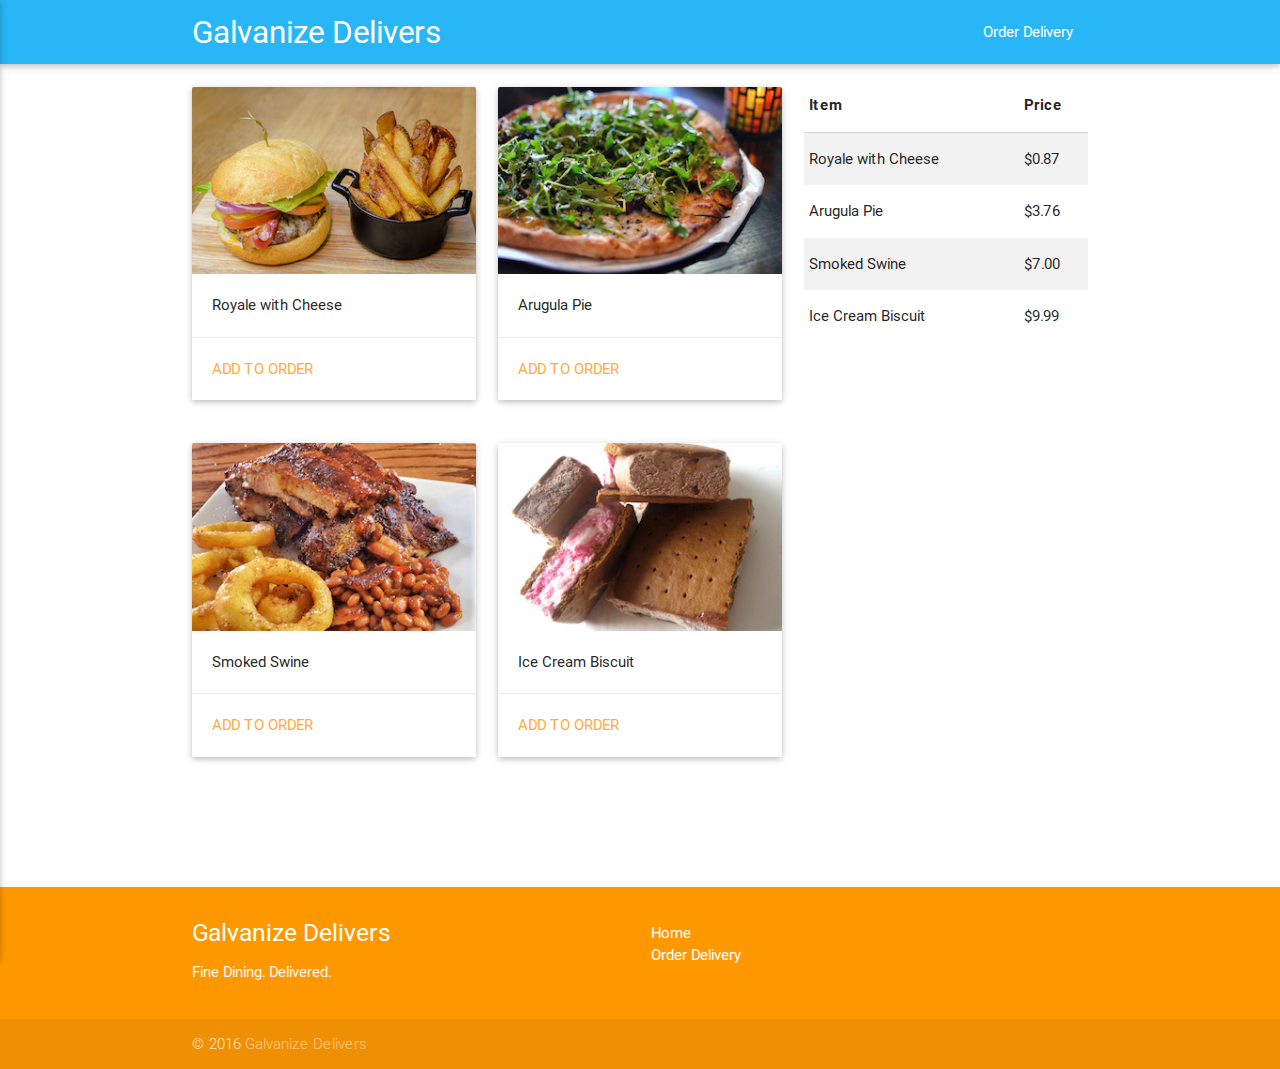
==== checkout.html @ 48693fa6 "Building checkout tables" ====
<!DOCTYPE html>
<html lang="en">

<head>
    <meta http-equiv="Content-Type" content="text/html; charset=UTF-8" />
    <meta name="viewport" content="width=device-width, initial-scale=1, maximum-scale=1.0" />
    <title>Galvanize Delivers</title>

    <!-- CSS  -->
    <link href="https://fonts.googleapis.com/icon?family=Material+Icons" rel="stylesheet">
    <link href="css/materialize.css" type="text/css" rel="stylesheet" media="screen,projection" />
    <link href="css/style.css" type="text/css" rel="stylesheet" media="screen,projection" />
</head>

<body>
    <nav class="light-blue lighten-1" role="navigation">
        <div class="nav-wrapper container"><a id="logo-container" href="#" class="brand-logo">Galvanize Delivers</a>
            <ul class="right hide-on-med-and-down">
                <li><a href="#">Order Delivery</a></li>
            </ul>

            <ul id="nav-mobile" class="side-nav">
                <li><a href="#">Navbar Link</a></li>
            </ul>
            <a href="#" data-activates="nav-mobile" class="button-collapse"><i class="material-icons">menu</i></a>
        </div>
    </nav>
    <div class="section no-pad-bot" id="index-banner">
        <div class="container">
            <div class="row">
                <div class="col s4">
                    <div class="card">
                        <div class="card-image">
                            <img src="img/burger.jpg">
                            <span class="card-title"></span>
                        </div>
                        <div class="card-content">
                            <p>Royale with Cheese</p>
                        </div>
                        <div class="card-action">
                            <a href="#">ADD TO ORDER</a>
                        </div>
                    </div>
                </div>


                <div class="col s4">
                    <div class="card">
                        <div class="card-image">
                            <img src="img/pizza.jpg">
                            <span class="card-title"></span>
                        </div>
                        <div class="card-content">
                            <p>Arugula Pie</p>
                        </div>
                        <div class="card-action">
                            <a href="#">ADD TO ORDER</a>
                        </div>
                    </div>
                </div>
                <div class="col s4" >
            <table class="striped">
              <thead>
                <tr>
                    <th data-field="item">Item</th>
                    <th data-field="name"></th>
                    <th data-field="price">Price</th>
                </tr>
              </thead>
              <tbody>
                <tr>
                  <td>Royale with Cheese</td>
                  <td></td>
                  <td>$0.87</td>
                </tr>
                <tr>
                  <td>Arugula Pie</td>
                  <td></td>
                  <td>$3.76</td>
                </tr>
                <tr>
                  <td>Smoked Swine</td>
                  <td></td>
                  <td>$7.00</td>
                </tr>
                <tr>
                  <td>Ice Cream Biscuit</td>
                  <td></td>
                  <td>$9.99</td>
                </tr>
              </tbody>
            </table>
                </div>
              </div>
            <div class="row">
              <div class="col s4">
                <div class="card">
                    <div class="card-image">
                        <img src="img/ribs.jpg">
                        <span class="card-title"></span>
                    </div>
                    <div class="card-content">
                        <p>Smoked Swine</p>
                    </div>
                    <div class="card-action">
                        <a href="#">ADD TO ORDER</a>
                    </div>
                </div>
              </div>
              <div class="col s4">
                <div class="card">
                    <div class="card-image">
                        <img src="img/ice_cream.jpg">
                        <span class="card-title"></span>
                    </div>
                    <div class="card-content">
                        <p>Ice Cream Biscuit</p>
                    </div>
                    <div class="card-action">
                        <a href="#">ADD TO ORDER</a>
                    </div>
                </div>
              </div>
            </div>


        </div>
    </div>

  <!--  </div> -->
    <br>
    <br>

        <div class="section">

        </div>
    </div>

    <footer class="page-footer orange">
        <div class="container">
            <div class="row">
                <div class="col l6 s12">
                    <h5 class="white-text">Galvanize Delivers</h5>
                    <p class="grey-text text-lighten-4">Fine Dining. Delivered.</p>


                </div>
                <div class="col l3 s12">
                    <h5 class="white-text"></h5>
                    <ul>
                        <li><a class="white-text" href="#!">Home</a></li>
                        <li><a class="white-text" href="#!">Order Delivery</a></li>
                    </ul>
                </div>
                <!--<div class="col l3 s12">
                    <h5 class="white-text">Connect</h5>
                    <ul>
                        <li><a class="white-text" href="#!">Link 1</a></li>
                        <li><a class="white-text" href="#!">Link 2</a></li>
                        <li><a class="white-text" href="#!">Link 3</a></li>
                        <li><a class="white-text" href="#!">Link 4</a></li>
                    </ul>
                </div>-->
            </div>
        </div>
        <div class="footer-copyright">
            <div class="container">
                &copy 2016 <a class="orange-text text-lighten-3" href="#">Galvanize Delivers</a>
            </div>
        </div>
    </footer>


    <!--  Scripts-->
    <script src="https://code.jquery.com/jquery-2.1.1.min.js"></script>
    <script src="js/materialize.js"></script>
    <script src="js/init.js"></script>

</body>

</html>
---- css/style.css ----
/* Custom Stylesheet */
/**
 * Use this file to override Materialize files so you can update
 * the core Materialize files in the future
 *
 * Made By MaterializeCSS.com
 */

.icon-block {
  padding: 0 15px;
}
.icon-block .material-icons {
	font-size: inherit;
}
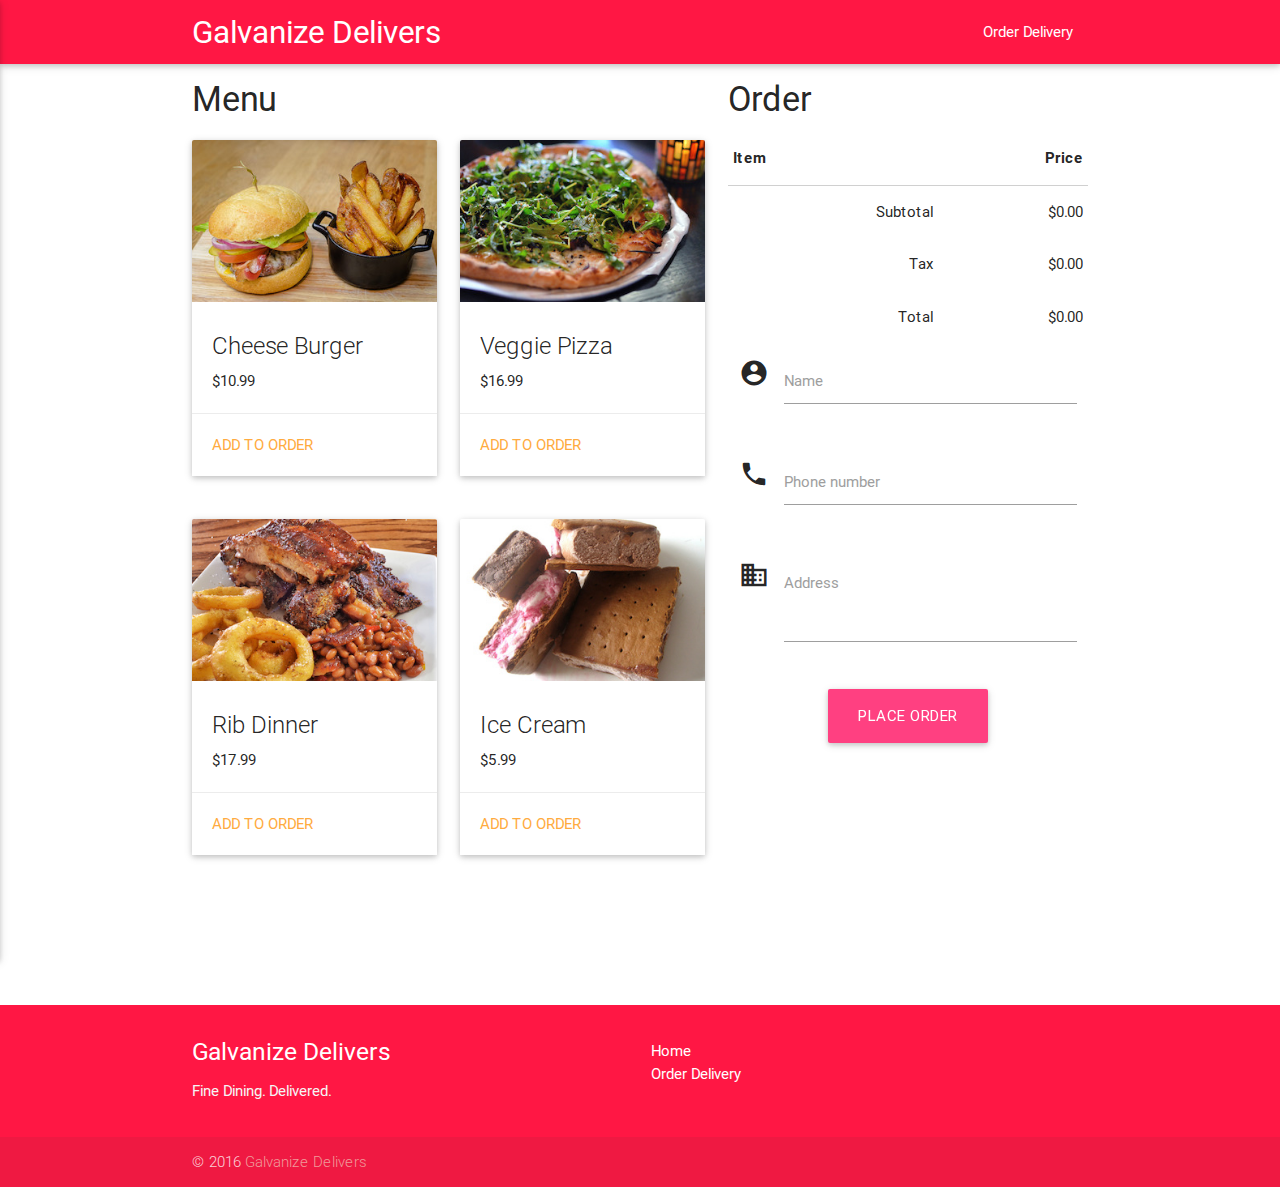
==== commit ad4429f0: "fixed path error and enabled additional checkout functionality" ====
--- a/checkout.html
+++ b/checkout.html
@@ -13,119 +13,171 @@
 </head>
 
 <body>
-    <nav class="light-blue lighten-1" role="navigation">
-        <div class="nav-wrapper container"><a id="logo-container" href="#" class="brand-logo">Galvanize Delivers</a>
+    <nav class="red accent-3" role="navigation">
+        <div class="nav-wrapper container"><a id="logo-container" href="index.html" class="brand-logo">Galvanize Delivers</a>
             <ul class="right hide-on-med-and-down">
-                <li><a href="#">Order Delivery</a></li>
+                <li><a href="checkout.html">Order Delivery</a></li>
             </ul>
 
             <ul id="nav-mobile" class="side-nav">
-                <li><a href="#">Navbar Link</a></li>
+                <li><a href="index.html">Home</a></li>
             </ul>
-            <a href="#" data-activates="nav-mobile" class="button-collapse"><i class="material-icons">menu</i></a>
+            <a href="index.html" data-activates="nav-mobile" class="button-collapse"><i class="material-icons">menu</i></a>
         </div>
     </nav>
-    <div class="section no-pad-bot" id="index-banner">
-        <div class="container">
+    <main>
+      <div class="container">
+        <div class="row">
+          <div class="col s12 m7">
+            <h4>Menu</h4>
+
             <div class="row">
-                <div class="col s4">
-                    <div class="card">
-                        <div class="card-image">
-                            <img src="img/burger.jpg">
-                            <span class="card-title"></span>
-                        </div>
-                        <div class="card-content">
-                            <p>Royale with Cheese</p>
-                        </div>
-                        <div class="card-action">
-                            <a href="#">ADD TO ORDER</a>
-                        </div>
-                    </div>
-                </div>
-
-
-                <div class="col s4">
-                    <div class="card">
-                        <div class="card-image">
-                            <img src="img/pizza.jpg">
-                            <span class="card-title"></span>
-                        </div>
-                        <div class="card-content">
-                            <p>Arugula Pie</p>
-                        </div>
-                        <div class="card-action">
-                            <a href="#">ADD TO ORDER</a>
-                        </div>
-                    </div>
-                </div>
-                <div class="col s4" >
+              <div class="col s12 m12 l6">
+                <div class="card">
+                  <div class="card-image">
+                    <img src="img/burger.jpg" alt="burger" />
+                  </div>
+
+                  <div class="card-content">
+                    <span class="card-title">Cheese Burger</span>
+                    <p>$10.99</p>
+                  </div>
+
+                  <div class="card-action">
+                    <a href="#" class="addItem">Add to order</a>
+                  </div>
+                </div>
+              </div>
+
+              <div class="col s12 m12 l6">
+                <div class="card">
+                  <div class="card-image">
+                    <img src="img/pizza.jpg" alt="pizza" />
+                  </div>
+
+                  <div class="card-content">
+                    <span class="card-title">Veggie Pizza</span>
+                    <p>$16.99</p>
+                  </div>
+
+                  <div class="card-action">
+                    <a href="#" class="addItem">Add to order</a>
+                  </div>
+                </div>
+              </div>
+            </div>
+
+            <div class="row">
+              <div class="col s12 m12 l6">
+                <div class="card">
+                  <div class="card-image">
+                    <img src="img/ribs.jpg" alt="ribs" />
+                  </div>
+
+                  <div class="card-content">
+                    <span class="card-title">Rib Dinner</span>
+                    <p>$17.99</p>
+                  </div>
+
+                  <div class="card-action">
+                    <a href="#" class="addItem">Add to order</a>
+                  </div>
+                </div>
+              </div>
+
+              <div class="col s12 m12 l6">
+                <div class="card">
+                  <div class="card-image">
+                    <img src="img/ice_cream.jpg" alt="icecream" />
+                  </div>
+
+                  <div class="card-content">
+                    <span class="card-title">Ice Cream</span>
+                    <p>$5.99</p>
+                  </div>
+
+                  <div class="card-action">
+                    <a href="#" class="addItem">Add to order</a>
+                  </div>
+                </div>
+              </div>
+            </div>
+          </div>
+
+          <div class="col s12 m5">
+            <h4>Order</h4>
+
             <table class="striped">
               <thead>
                 <tr>
-                    <th data-field="item">Item</th>
-                    <th data-field="name"></th>
-                    <th data-field="price">Price</th>
+                  <th>Item</th>
+                  <th class="right-align">Price</th>
                 </tr>
               </thead>
+
               <tbody>
-                <tr>
-                  <td>Royale with Cheese</td>
-                  <td></td>
-                  <td>$0.87</td>
-                </tr>
-                <tr>
-                  <td>Arugula Pie</td>
-                  <td></td>
-                  <td>$3.76</td>
-                </tr>
-                <tr>
-                  <td>Smoked Swine</td>
-                  <td></td>
-                  <td>$7.00</td>
-                </tr>
-                <tr>
-                  <td>Ice Cream Biscuit</td>
-                  <td></td>
-                  <td>$9.99</td>
-                </tr>
               </tbody>
+
+              <tfoot>
+                <tr>
+                  <td class="right-align">Subtotal</td>
+                  <td class="right-align" id="subtotal"></td>
+                </tr>
+                <tr>
+                  <td class="right-align">Tax</td>
+                  <td class="right-align" id="tax"></td>
+                </tr>
+                <tr>
+                  <td class="right-align">Total</td>
+                  <td class="right-align" id="total"></td>
+                </tr>
+              </tfoot>
             </table>
-                </div>
-              </div>
-            <div class="row">
-              <div class="col s4">
-                <div class="card">
-                    <div class="card-image">
-                        <img src="img/ribs.jpg">
-                        <span class="card-title"></span>
-                    </div>
-                    <div class="card-content">
-                        <p>Smoked Swine</p>
-                    </div>
-                    <div class="card-action">
-                        <a href="#">ADD TO ORDER</a>
-                    </div>
-                </div>
-              </div>
-              <div class="col s4">
-                <div class="card">
-                    <div class="card-image">
-                        <img src="img/ice_cream.jpg">
-                        <span class="card-title"></span>
-                    </div>
-                    <div class="card-content">
-                        <p>Ice Cream Biscuit</p>
-                    </div>
-                    <div class="card-action">
-                        <a href="#">ADD TO ORDER</a>
-                    </div>
-                </div>
-              </div>
-            </div>
-
-
-        </div>
-    </div>
+
+            <form class="col s12">
+              <div class="row">
+                <div class="input-field col s12">
+                  <i class="material-icons prefix">account_circle</i>
+                  <input id="name" type="text">
+                  <label for="name" data-error="required">
+                    Name
+                  </label>
+                </div>
+              </div>
+
+              <div class="row">
+                <div class="input-field col s12">
+                  <i class="material-icons prefix">phone</i>
+                  <input id="phone_number" type="text">
+                  <label for="phone_number" data-error="required">
+                    Phone number
+                  </label>
+                </div>
+              </div>
+
+              <div class="row">
+                <div class="input-field col s12">
+                  <i class="material-icons prefix">business</i>
+                  <textarea id="address" class="materialize-textarea"></textarea>
+                  <label for="address" data-error="required">
+                    Address
+                  </label>
+                </div>
+              </div>
+
+              <div class="row">
+                <div class="co s12 center">
+                  <a id="placeOrder" class="waves-effect waves-light btn-large pink accent-2">
+                    Place Order
+                  </a>
+                </div>
+              </div>
+            </form>
+          </div>
+        </div>
+      </div>
+    </main>
+
 
   <!--  </div> -->
     <br>
@@ -136,7 +188,7 @@
         </div>
     </div>
 
-    <footer class="page-footer orange">
+    <footer class="page-footer red accent-3">
         <div class="container">
             <div class="row">
                 <div class="col l6 s12">
@@ -148,8 +200,8 @@
                 <div class="col l3 s12">
                     <h5 class="white-text"></h5>
                     <ul>
-                        <li><a class="white-text" href="#!">Home</a></li>
-                        <li><a class="white-text" href="#!">Order Delivery</a></li>
+                        <li><a class="white-text" href="index.html">Home</a></li>
+                        <li><a class="white-text" href="checkout.html">Order Delivery</a></li>
                     </ul>
                 </div>
                 <!--<div class="col l3 s12">
@@ -165,16 +217,17 @@
         </div>
         <div class="footer-copyright">
             <div class="container">
-                &copy 2016 <a class="orange-text text-lighten-3" href="#">Galvanize Delivers</a>
+                &copy; 2016 <a class="red-text text-lighten-3" href="index.html">Galvanize Delivers</a>
             </div>
         </div>
     </footer>
 
 
-    <!--  Scripts-->
-    <script src="https://code.jquery.com/jquery-2.1.1.min.js"></script>
-    <script src="js/materialize.js"></script>
-    <script src="js/init.js"></script>
+<!--  Scripts-->
+<script src="https://code.jquery.com/jquery-2.1.1.min.js"></script>
+<script src="js/materialize.js"></script>
+<script src="js/init.js"></script>
+<script src="js/cart.js"></script>
 
 </body>
 
--- a/css/style.css
+++ b/css/style.css
@@ -12,3 +12,12 @@
 .icon-block .material-icons {
 	font-size: inherit;
 }
+
+.hero{
+background-image: url("../img/hero.jpg");
+/*background-size: cover;*/
+/*background-repeat: no-repeat;*/
+padding: 100px;
+/*margin: 0px;*/
+/*width: 100%;*/
+}
